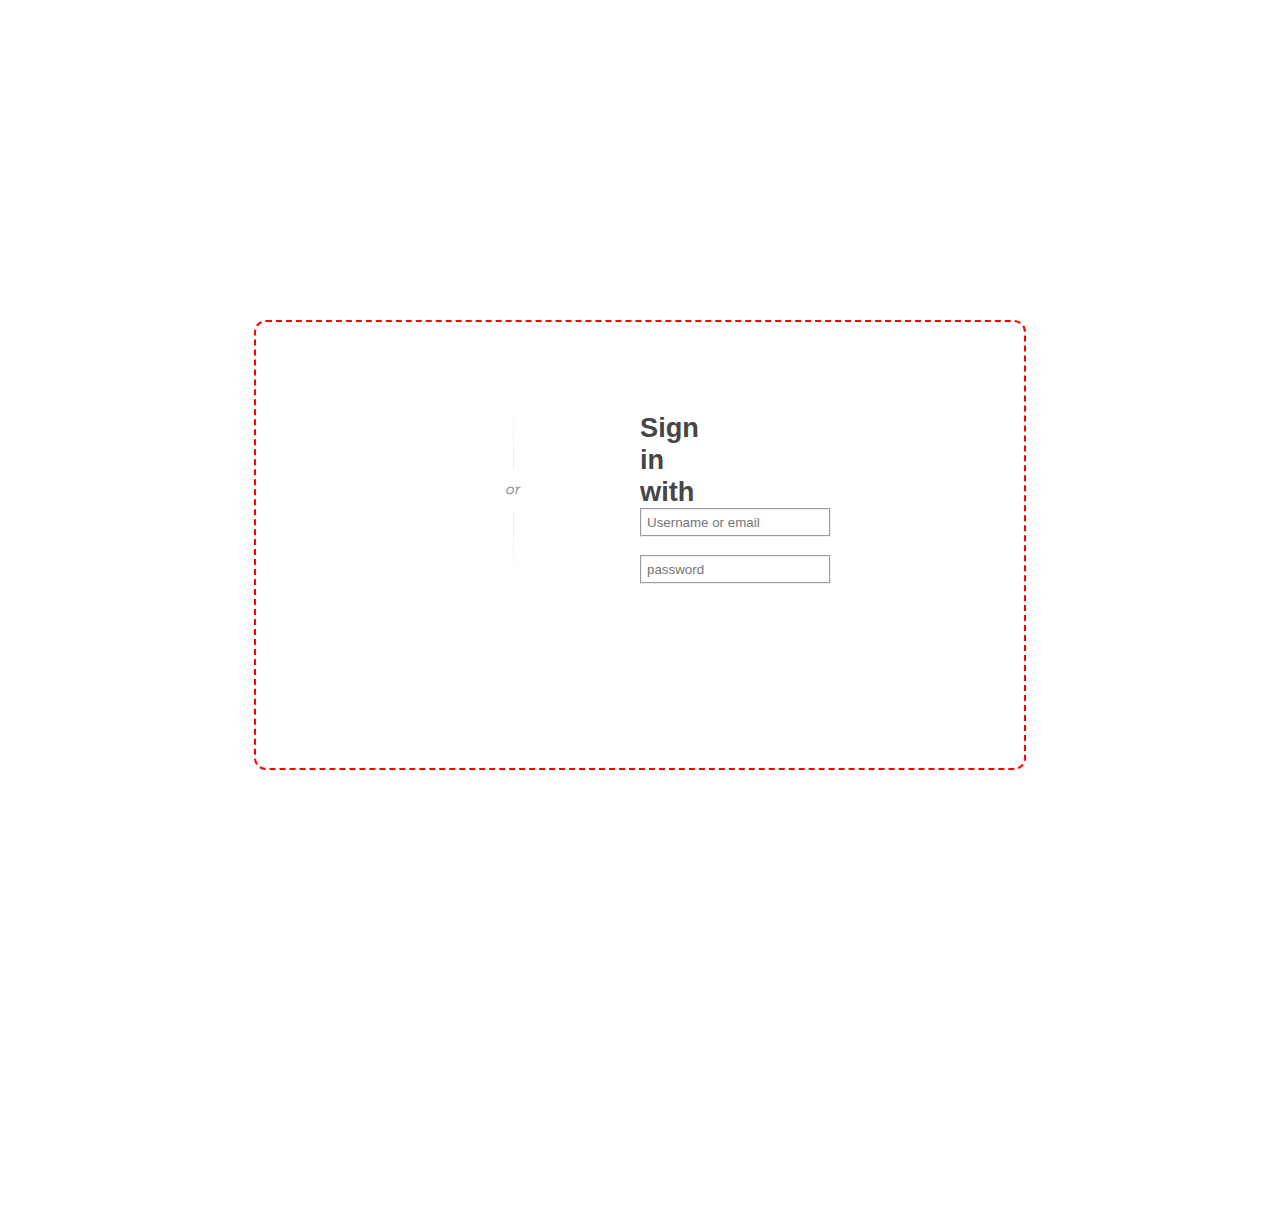
==== index.html @ 52678125 "Login" ====
<!DOCTYPE html>
<html lang="en">
  <head>
    <meta charset="UTF-8" />
    <meta http-equiv="X-UA-Compatible" content="IE=edge" />
    <meta name="viewport" content="width=device-width, initial-scale=1.0" />
    <title>Login</title>
    <link rel="stylesheet" href="./css/style.css" />
  </head>
  <body>
    <form action="#" method="GET">
      <img class="border" src="./img/border.png" alt="" />
      <h1>Sign in with</h1>
      <fieldset>
        <input
          class="input"
          type="email"
          name="email"
          placeholder="Username or email"
        />
        <!-- <p><img src="./img/contact.png" alt="" /></p> -->
      </fieldset>
      <br />
      <fieldset>
        <input
          class="input"
          type="password"
          name="website"
          placeholder="password"
        />
        <!-- <p><img src="./img/lock.png" alt="" /></p> -->
      </fieldset>
    </form>
  </body>
</html>
---- css/style.css ----
/* fonts */
@import url("https://fonts.googleapis.com/css2?family=Overlock&display=swap");
* {
  margin: 0;
  padding: 0;
  box-sizing: border-box;
}

body {
  font-family: Rokkitt, "Segoe UI", Tahoma, Geneva, Verdana, sans-serif;
  width: 100 vw;
  height: 100vh;
  /* background-image: url(../img/bg.png); */
}
form {
  background: #fff;
  padding: 7% 30%;
  margin-top: 23%;
  position: relative;
  border-radius: 12px;

  margin: 25% auto;
  border: 2px red dashed;
  width: 50%;
  height: 50%;
}
.border {
  /* border: solid 2px black; */
  padding: 0;
  position: absolute;
  left: 250px;
}
h1 {
  font-size: 1.7rem;
  color: #474646;
  text-align: center;
}
form input {
  border: none;
  padding: 5px;
}
/* .input {
  border: none;
  padding: 5px;
} */
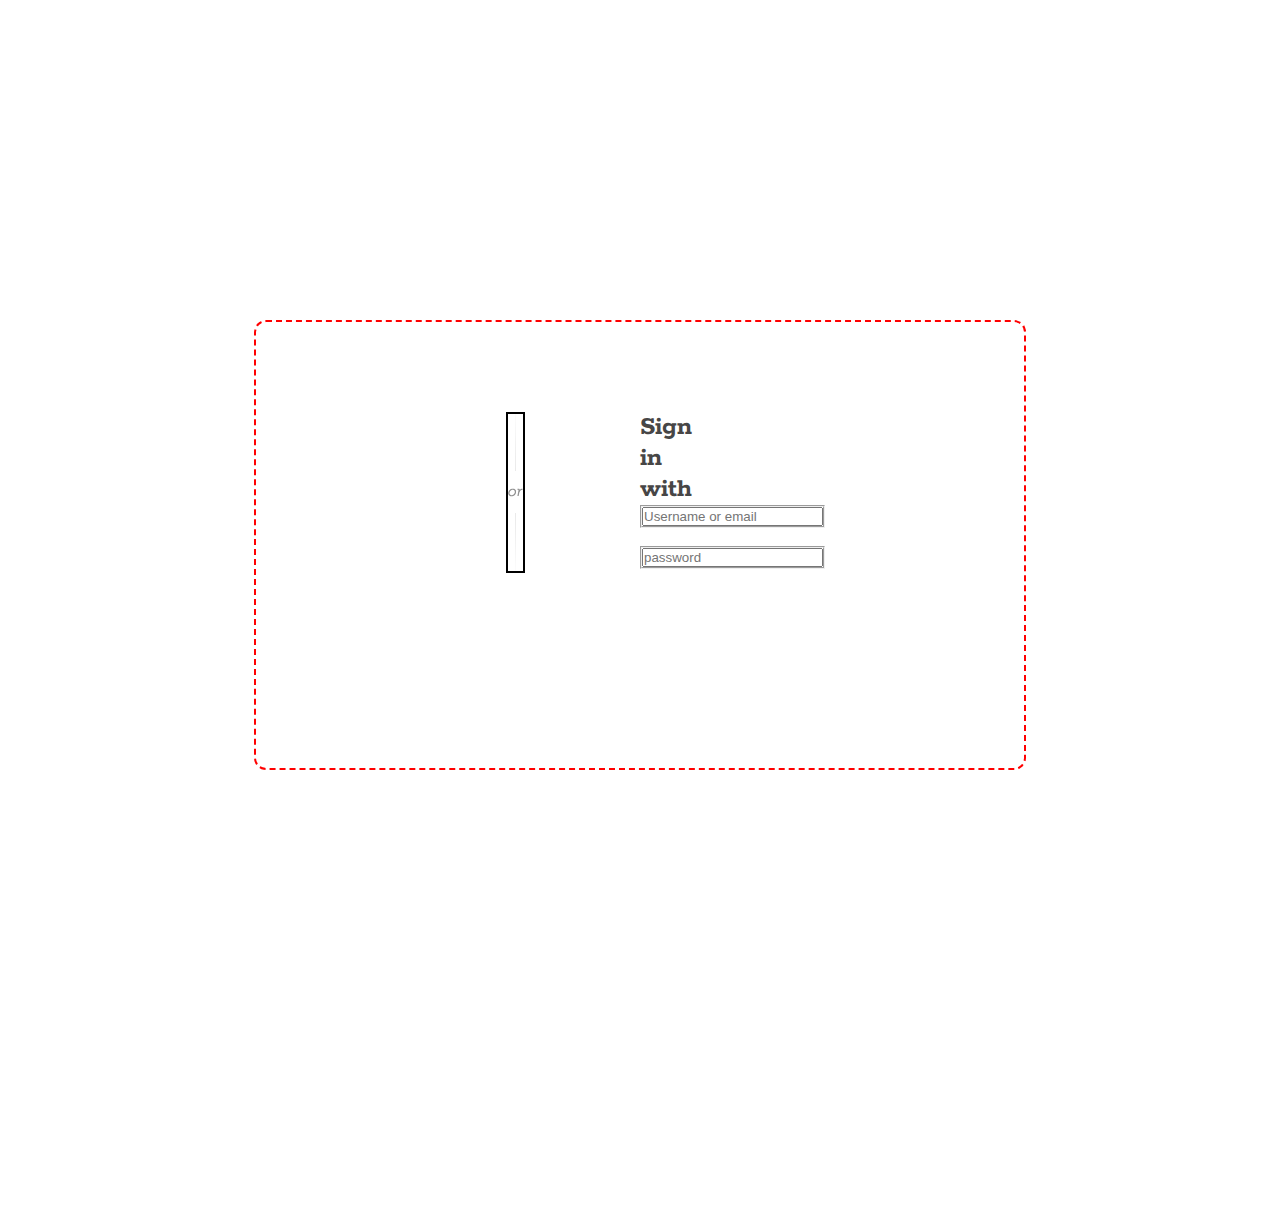
==== commit 950a5c9f: "Login" ====
--- a/index.html
+++ b/index.html
@@ -11,7 +11,7 @@
     <form action="#" method="GET">
       <img class="border" src="./img/border.png" alt="" />
       <h1>Sign in with</h1>
-      <fieldset>
+      <fieldset class="container">
         <input
           class="input"
           type="email"
--- a/css/style.css
+++ b/css/style.css
@@ -1,5 +1,5 @@
 /* fonts */
-@import url("https://fonts.googleapis.com/css2?family=Overlock&display=swap");
+@import url("https://fonts.googleapis.com/css2?family=Overlock&family=Rokkitt&display=swap");
 * {
   margin: 0;
   padding: 0;
@@ -10,22 +10,22 @@
   font-family: Rokkitt, "Segoe UI", Tahoma, Geneva, Verdana, sans-serif;
   width: 100 vw;
   height: 100vh;
-  /* background-image: url(../img/bg.png); */
 }
+/* background-image: url(../img/bg.png); */
+
 form {
   background: #fff;
   padding: 7% 30%;
   margin-top: 23%;
   position: relative;
   border-radius: 12px;
-
   margin: 25% auto;
   border: 2px red dashed;
   width: 50%;
   height: 50%;
 }
 .border {
-  /* border: solid 2px black; */
+  border: solid 2px black;
   padding: 0;
   position: absolute;
   left: 250px;
@@ -35,11 +35,27 @@
   color: #474646;
   text-align: center;
 }
-form input {
+*/ form input {
+  border: none;
+  padding: 5px;
+  height: 40px;
+  float: right;
+}
+*/ .input {
   border: none;
   padding: 5px;
 }
-/* .input {
-  border: none;
-  padding: 5px;
+/* Bordered form */
+/* form {
+  border: 3px solid #f1f1f1;
 } */
+
+/* input[type="text"],
+input[type="password"] {
+  width: 100%;
+  padding: 12px 20px;
+  margin: 8px 0;
+  display: inline-block;
+  border: 1px solid #ccc;
+  box-sizing: border-box;
+} */
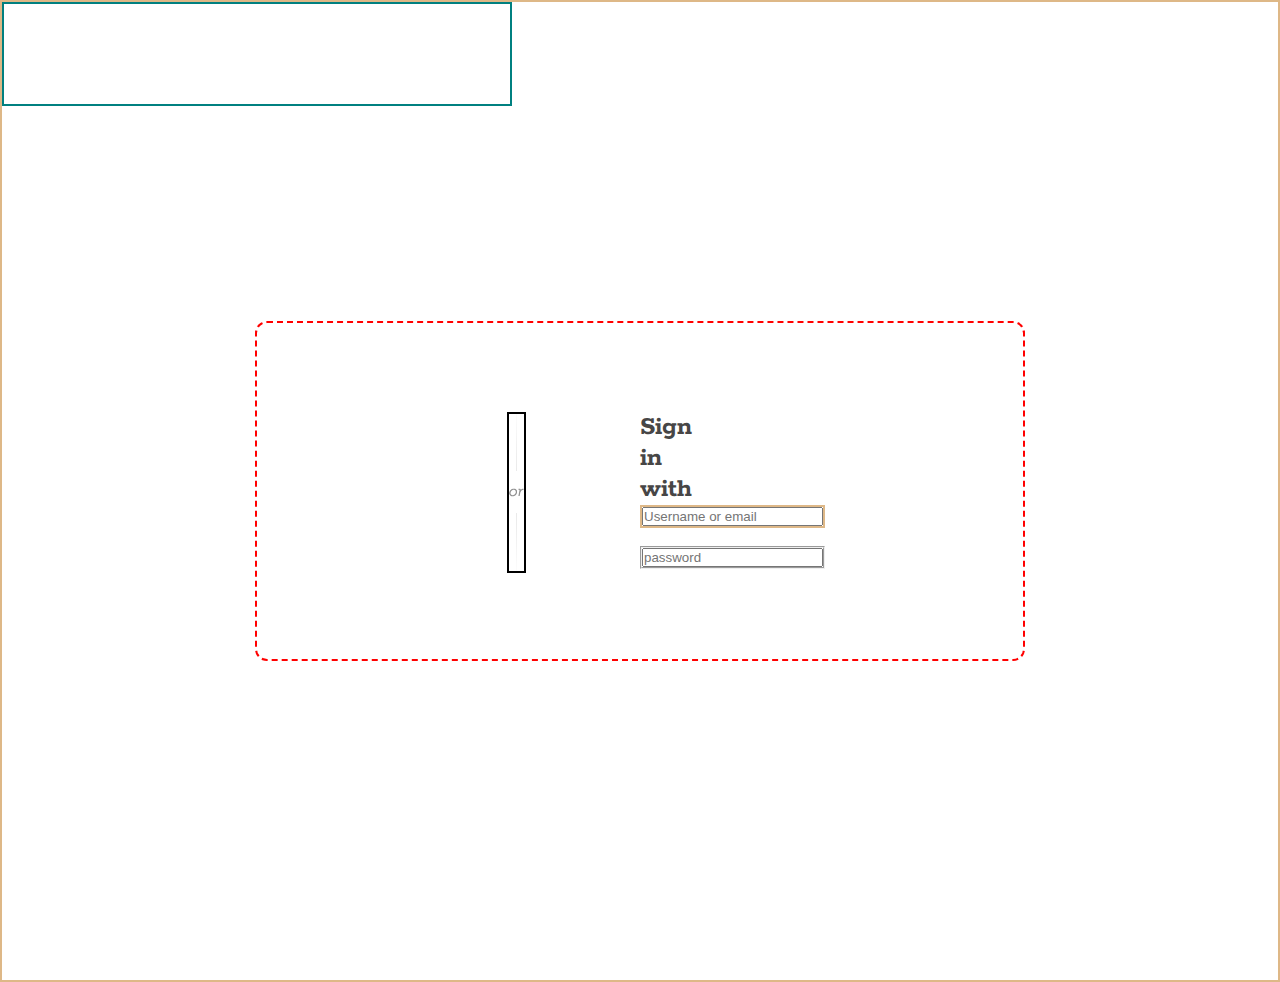
==== commit 50ddebb5: "Login" ====
--- a/index.html
+++ b/index.html
@@ -8,28 +8,31 @@
     <link rel="stylesheet" href="./css/style.css" />
   </head>
   <body>
-    <form action="#" method="GET">
-      <img class="border" src="./img/border.png" alt="" />
-      <h1>Sign in with</h1>
-      <fieldset class="container">
-        <input
-          class="input"
-          type="email"
-          name="email"
-          placeholder="Username or email"
-        />
-        <!-- <p><img src="./img/contact.png" alt="" /></p> -->
-      </fieldset>
-      <br />
-      <fieldset>
-        <input
-          class="input"
-          type="password"
-          name="website"
-          placeholder="password"
-        />
-        <!-- <p><img src="./img/lock.png" alt="" /></p> -->
-      </fieldset>
-    </form>
+    <div class="container">
+      <div class="box"></div>
+      <form action="#" method="GET">
+        <img class="border" src="./img/border.png" alt="" />
+        <h1>Sign in with</h1>
+        <fieldset class="container">
+          <input
+            class="input"
+            type="email"
+            name="email"
+            placeholder="Username or email"
+          />
+          <!-- <p><img src="./img/contact.png" alt="" /></p> -->
+        </fieldset>
+        <br />
+        <fieldset>
+          <input
+            class="input"
+            type="password"
+            name="website"
+            placeholder="password"
+          />
+          <!-- <p><img src="./img/lock.png" alt="" /></p> -->
+        </fieldset>
+      </form>
+    </div>
   </body>
 </html>
--- a/css/style.css
+++ b/css/style.css
@@ -1,11 +1,20 @@
 /* fonts */
+
 @import url("https://fonts.googleapis.com/css2?family=Overlock&family=Rokkitt&display=swap");
 * {
   margin: 0;
   padding: 0;
   box-sizing: border-box;
 }
-
+.container {
+  border: 2px burlywood solid;
+}
+.box {
+  float: left;
+  border: solid 2px teal;
+  width: 40%;
+  padding: 50px;
+}
 body {
   font-family: Rokkitt, "Segoe UI", Tahoma, Geneva, Verdana, sans-serif;
   width: 100 vw;
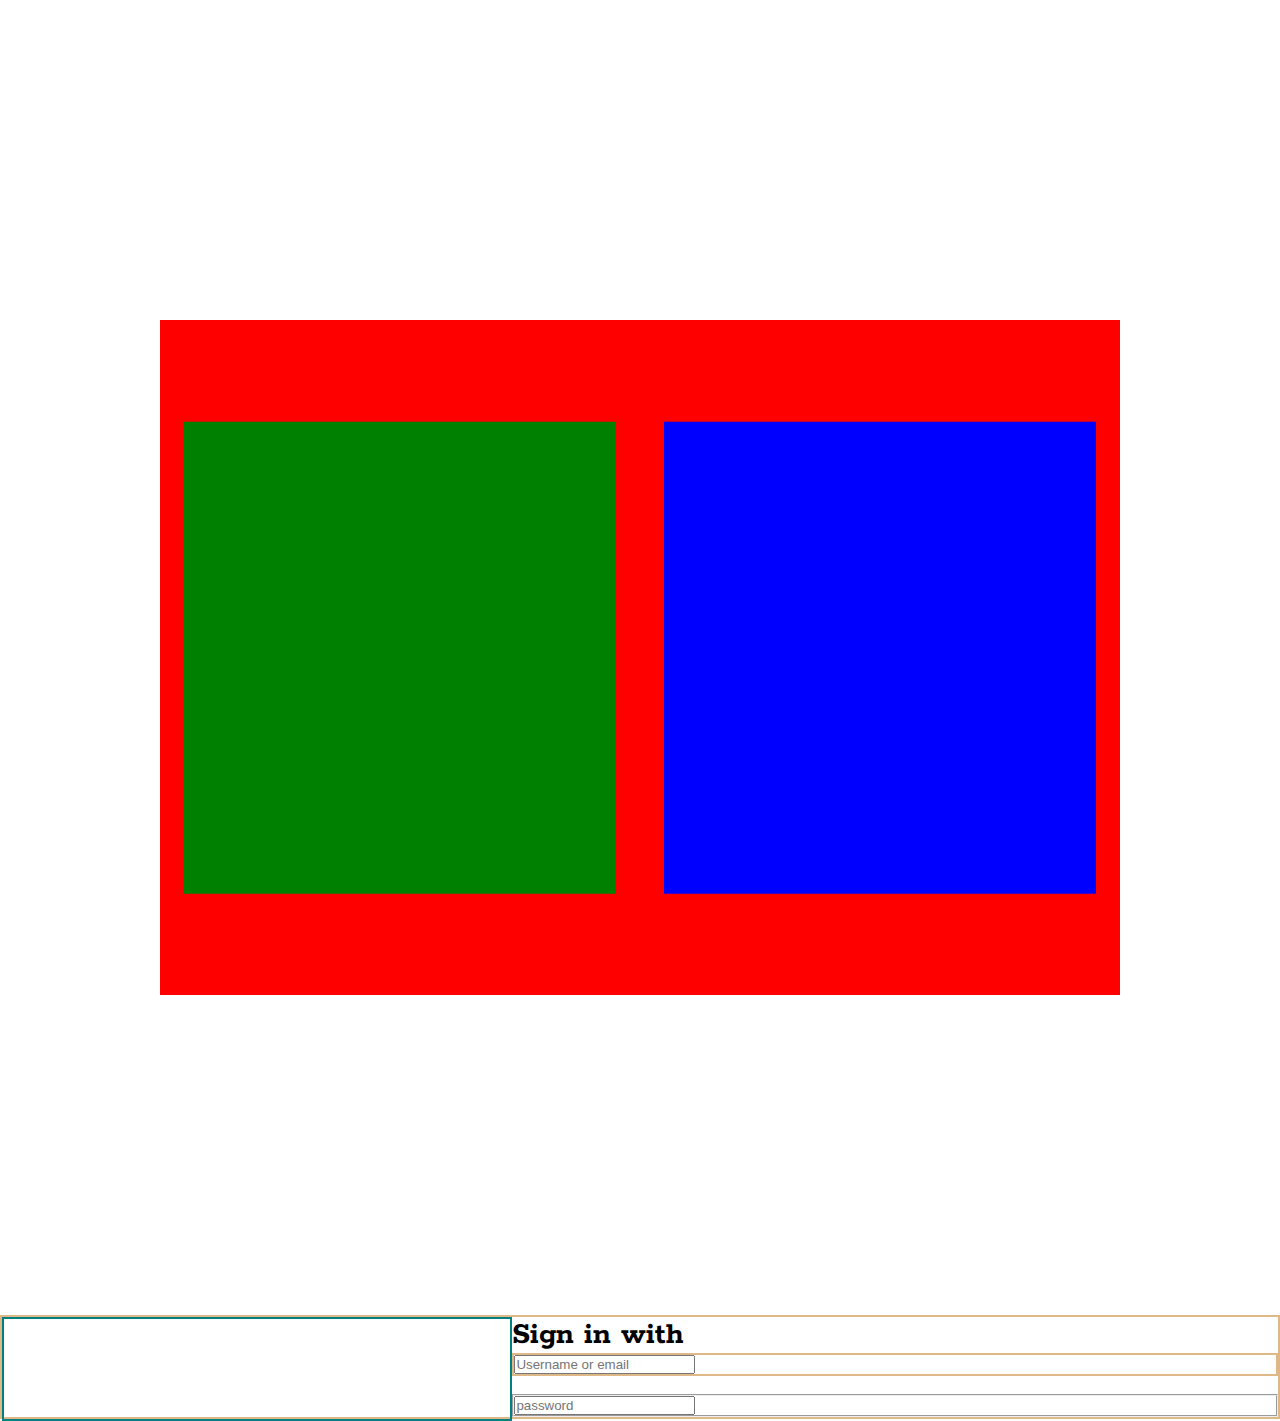
==== commit 2649cfbf: "Login" ====
--- a/index.html
+++ b/index.html
@@ -8,10 +8,13 @@
     <link rel="stylesheet" href="./css/style.css" />
   </head>
   <body>
+    <div class="box1">
+      <div class="box2"></div>
+      <div class="box3"></div>
+    </div>
     <div class="container">
       <div class="box"></div>
       <form action="#" method="GET">
-        <img class="border" src="./img/border.png" alt="" />
         <h1>Sign in with</h1>
         <fieldset class="container">
           <input
--- a/css/style.css
+++ b/css/style.css
@@ -21,7 +21,7 @@
   height: 100vh;
 }
 /* background-image: url(../img/bg.png); */
-
+/*
 form {
   background: #fff;
   padding: 7% 30%;
@@ -44,13 +44,13 @@
   color: #474646;
   text-align: center;
 }
-*/ form input {
+ form input {
   border: none;
   padding: 5px;
   height: 40px;
   float: right;
 }
-*/ .input {
+ .input {
   border: none;
   padding: 5px;
 }
@@ -68,3 +68,29 @@
   border: 1px solid #ccc;
   box-sizing: border-box;
 } */
+
+.box1 {
+  margin: 25% auto;
+  width: 75vw;
+  height: 75vh;
+  background: red;
+  position: relative;
+}
+.box2 {
+  width: 45%;
+  height: 70%;
+  background: green;
+  position: absolute;
+  top: 50%;
+  left: 25%;
+  transform: translate(-50%, -50%);
+}
+.box3 {
+  width: 45%;
+  height: 70%;
+  background: blue;
+  position: absolute;
+  top: 50%;
+  left: 75%;
+  transform: translate(-50%, -50%);
+}
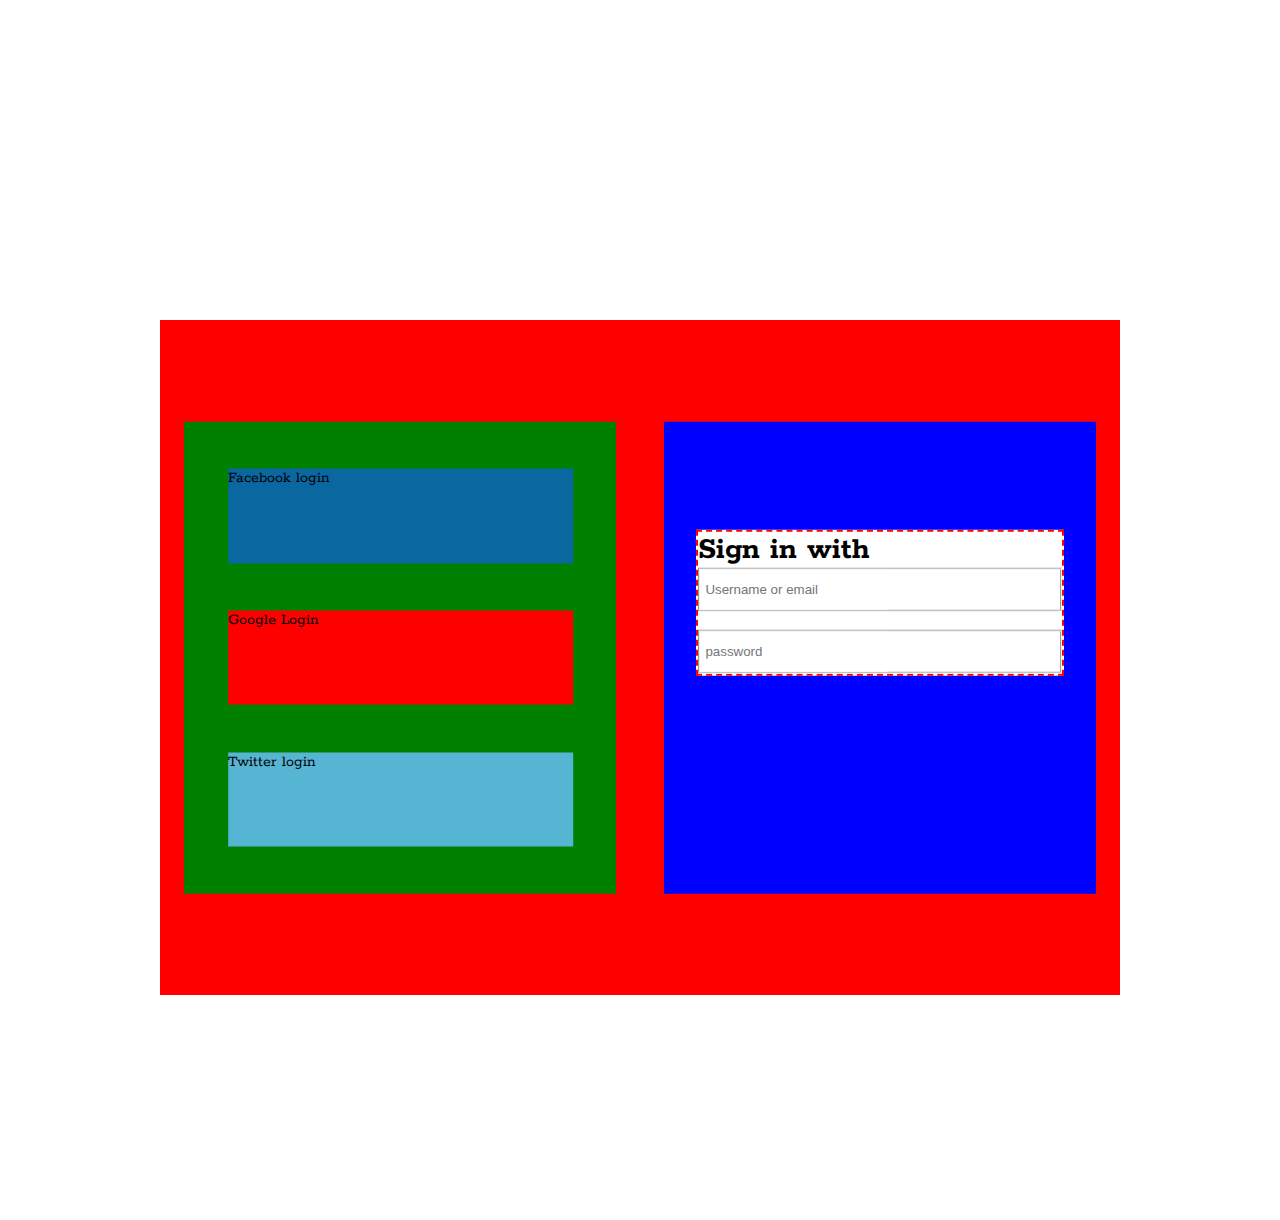
==== commit 01ff7c6e: "Login" ====
--- a/index.html
+++ b/index.html
@@ -10,32 +10,36 @@
   <body>
     <div class="box1">
       <div class="box2"></div>
-      <div class="box3"></div>
-    </div>
-    <div class="container">
-      <div class="box"></div>
-      <form action="#" method="GET">
-        <h1>Sign in with</h1>
-        <fieldset class="container">
-          <input
-            class="input"
-            type="email"
-            name="email"
-            placeholder="Username or email"
-          />
-          <!-- <p><img src="./img/contact.png" alt="" /></p> -->
-        </fieldset>
-        <br />
-        <fieldset>
-          <input
-            class="input"
-            type="password"
-            name="website"
-            placeholder="password"
-          />
-          <!-- <p><img src="./img/lock.png" alt="" /></p> -->
-        </fieldset>
-      </form>
+      <div class="box3">
+        <form action="#" method="GET">
+          <h1>Sign in with</h1>
+          <fieldset class="container">
+            <input
+              class="input"
+              type="email"
+              name="email"
+              placeholder="Username or email"
+            />
+          </fieldset>
+          <br />
+          <fieldset>
+            <input
+              class="input"
+              type="password"
+              name="website"
+              placeholder="password"
+            />
+          </fieldset>
+        </form>
+        <div class="box6">
+            <p>Facebook login</p>
+        </div>
+        <div class= "box5">
+            <p>Google Login</p>
+        </div>
+        <div class= "box4">
+            <p>Twitter login</p>
+        </div>
     </div>
   </body>
 </html>
--- a/css/style.css
+++ b/css/style.css
@@ -6,32 +6,32 @@
   padding: 0;
   box-sizing: border-box;
 }
-.container {
+/*.container {
   border: 2px burlywood solid;
 }
-.box {
+/* .box {
   float: left;
   border: solid 2px teal;
   width: 40%;
   padding: 50px;
-}
+} */
 body {
   font-family: Rokkitt, "Segoe UI", Tahoma, Geneva, Verdana, sans-serif;
   width: 100 vw;
   height: 100vh;
 }
 /* background-image: url(../img/bg.png); */
-/*
+
 form {
   background: #fff;
-  padding: 7% 30%;
-  margin-top: 23%;
-  position: relative;
-  border-radius: 12px;
+  /* padding: 7% 30%; */
+  /* margin-top: 23%; */
+  /* position: relative; */
+  /* border-radius: 12px; */
   margin: 25% auto;
   border: 2px red dashed;
-  width: 50%;
-  height: 50%;
+  width: 85%;
+  /* height: 50%; */
 }
 .border {
   border: solid 2px black;
@@ -39,18 +39,18 @@
   position: absolute;
   left: 250px;
 }
-h1 {
+*/ h1 {
   font-size: 1.7rem;
   color: #474646;
   text-align: center;
 }
- form input {
+form input {
   border: none;
   padding: 5px;
   height: 40px;
-  float: right;
+  float: none;
 }
- .input {
+.input {
   border: none;
   padding: 5px;
 }
@@ -94,3 +94,30 @@
   left: 75%;
   transform: translate(-50%, -50%);
 }
+.box4 {
+  width: 80%;
+  height: 20%;
+  background: rgb(87, 181, 212);
+  position: absolute;
+  top: 80%;
+  right: 81%;
+  transform: translate(-50%, -50%);
+}
+.box5 {
+  width: 80%;
+  height: 20%;
+  background: red;
+  position: absolute;
+  top: 50%;
+  right: 81%;
+  transform: translate(-50%, -50%);
+}
+.box6 {
+  width: 80%;
+  height: 20%;
+  background: rgb(10, 103, 160);
+  position: absolute;
+  top: 20%;
+  right: 81%;
+  transform: translate(-50%, -50%);
+}
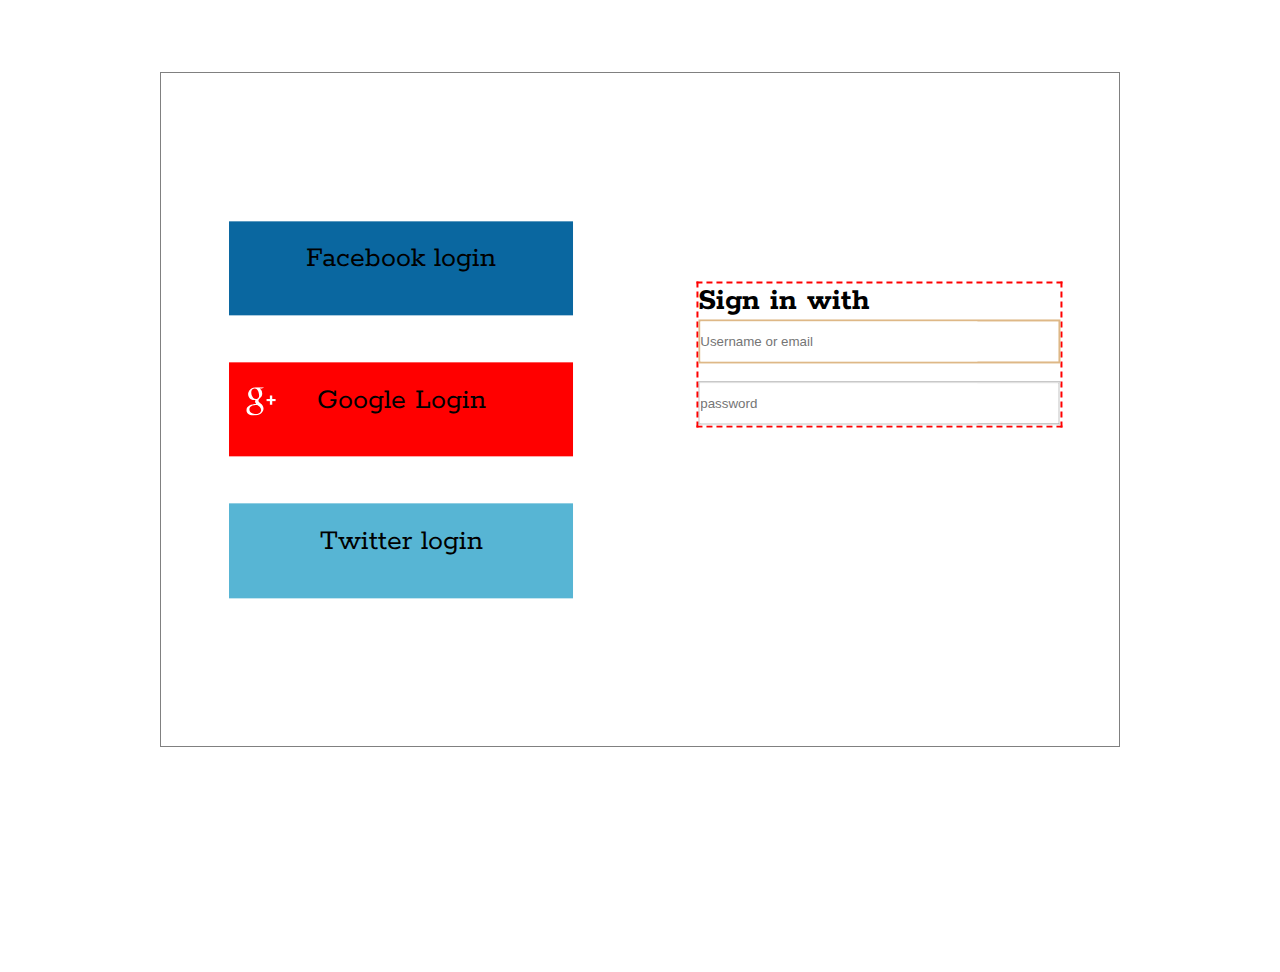
==== commit 9d27d7da: "login App" ====
--- a/index.html
+++ b/index.html
@@ -35,7 +35,9 @@
             <p>Facebook login</p>
         </div>
         <div class= "box5">
-            <p>Google Login</p>
+            <p>Google Login
+                <img class="gicon"src="./icon/g+.svg" alt="">
+            </p>
         </div>
         <div class= "box4">
             <p>Twitter login</p>
--- a/css/style.css
+++ b/css/style.css
@@ -6,7 +6,7 @@
   padding: 0;
   box-sizing: border-box;
 }
-/*.container {
+.container {
   border: 2px burlywood solid;
 }
 /* .box {
@@ -46,14 +46,14 @@
 }
 form input {
   border: none;
-  padding: 5px;
+  padding: 0px 100px 0 0;
   height: 40px;
   float: none;
 }
-.input {
+/* .input {
   border: none;
   padding: 5px;
-}
+} */
 /* Bordered form */
 /* form {
   border: 3px solid #f1f1f1;
@@ -70,16 +70,16 @@
 } */
 
 .box1 {
-  margin: 25% auto;
+  margin: 8vh auto;
   width: 75vw;
   height: 75vh;
-  background: red;
+  border: 1px gray solid;
   position: relative;
 }
 .box2 {
   width: 45%;
   height: 70%;
-  background: green;
+  background: white;
   position: absolute;
   top: 50%;
   left: 25%;
@@ -88,7 +88,7 @@
 .box3 {
   width: 45%;
   height: 70%;
-  background: blue;
+  background: white;
   position: absolute;
   top: 50%;
   left: 75%;
@@ -121,3 +121,18 @@
   right: 81%;
   transform: translate(-50%, -50%);
 }
+p {
+  font-size: 30px;
+  width: 100%;
+  height: 50%;
+  margin-top: 6%;
+  text-align: center;
+  /* border: 3px solid palevioletred; */
+}
+.gicon {
+  /* border: solid 2px yellow; */
+  position: absolute;
+  width: 30px;
+  top: 25%;
+  left: 5%;
+}
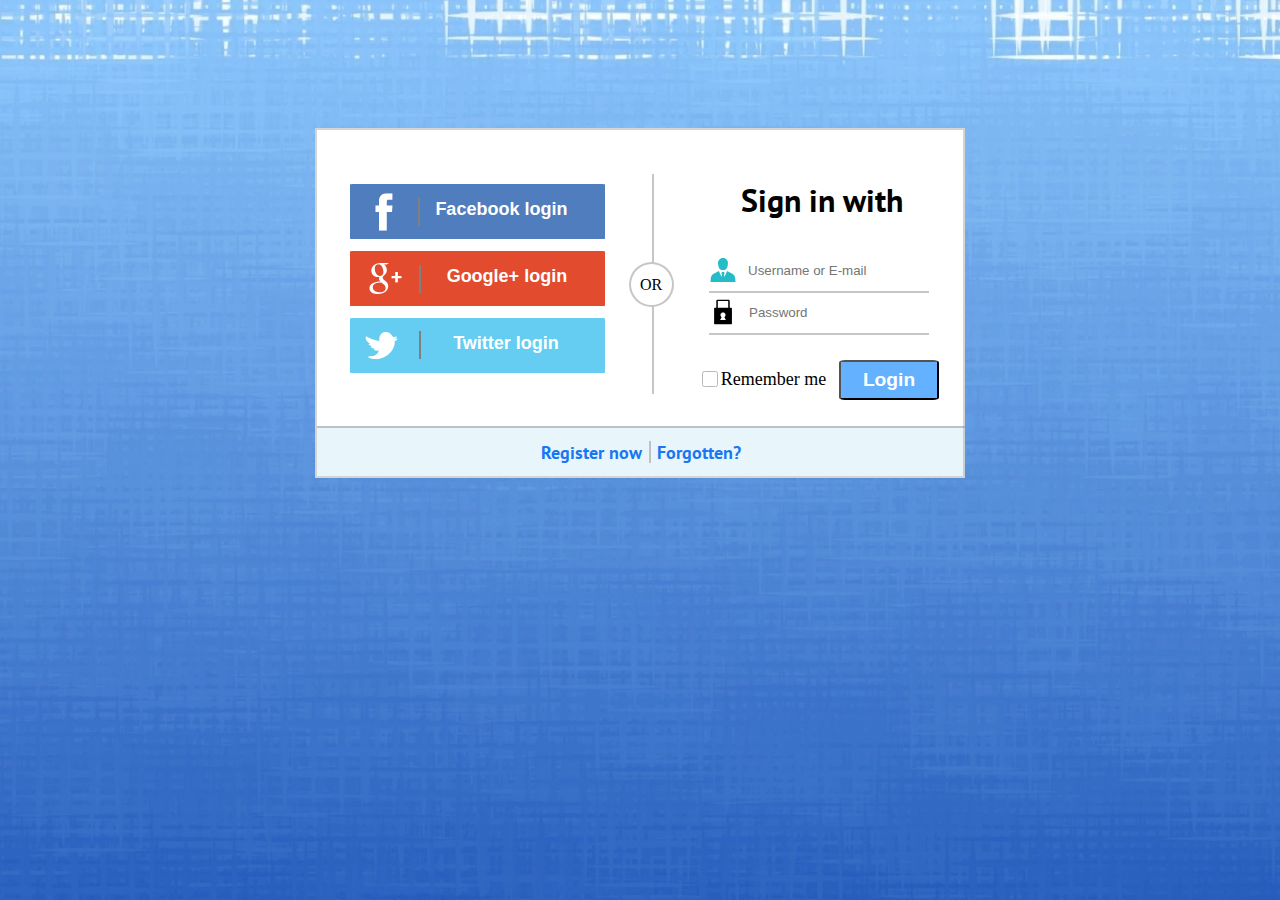
==== commit 5de12ba3: "login app 8.3.2021" ====
--- a/index.html
+++ b/index.html
@@ -4,44 +4,72 @@
     <meta charset="UTF-8" />
     <meta http-equiv="X-UA-Compatible" content="IE=edge" />
     <meta name="viewport" content="width=device-width, initial-scale=1.0" />
-    <title>Login</title>
-    <link rel="stylesheet" href="./css/style.css" />
+    <title>Login App</title>
+    <link rel="stylesheet" href="../css/style.css" />
   </head>
   <body>
-    <div class="box1">
-      <div class="box2"></div>
-      <div class="box3">
-        <form action="#" method="GET">
+    <section class="container">
+      <div class="bigbox">
+        <div class="Social-container">
+          <button class="social_button fb social_button_fb">
+            <div class="logo"></div>
+            <div class="line line1"></div>
+            <p class="text">Facebook login</p>
+          </button>
+          <button class="social_button google social_button_google">
+            <div class="logo"></div>
+            <div class="line line2"></div>
+            <p class="text">Google+ login</p>
+          </button>
+          <button class="social_button twitter social_button_twitter">
+            <div class="logo"></div>
+            <div class="line line3"></div>
+            <p class="text">Twitter login</p>
+          </button>
+        </div>
+        <div class="select">
+          <div class="select_line">
+            <p class="select_text">OR</p>
+          </div>
+        </div>
+        <div class="form-container">
           <h1>Sign in with</h1>
-          <fieldset class="container">
-            <input
-              class="input"
-              type="email"
-              name="email"
-              placeholder="Username or email"
-            />
-          </fieldset>
-          <br />
-          <fieldset>
-            <input
-              class="input"
-              type="password"
-              name="website"
-              placeholder="password"
-            />
-          </fieldset>
-        </form>
-        <div class="box6">
-            <p>Facebook login</p>
+          <form class="form" action="#">
+            <div class="form_icon_email form_line">
+              <input
+                class="form_email"
+                type="email"
+                name="email"
+                placeholder="Username or E-mail"
+              />
+            </div>
+            <div class="form_icon_pass form_line">
+              <input
+                class="form_password"
+                type="password"
+                name="website"
+                placeholder="Password"
+              />
+            </div>
+            <div class="form_checkbox_container">
+              <label class="form_label">
+                <input
+                  class="form_checkbox"
+                  type="checkbox"
+                  name="rememberMe"
+                />
+                Remember me
+              </label>
+              <button class="form_login" type="submit">Login</button>
+            </div>
+          </form>
         </div>
-        <div class= "box5">
-            <p>Google Login
-                <img class="gicon"src="./icon/g+.svg" alt="">
-            </p>
-        </div>
-        <div class= "box4">
-            <p>Twitter login</p>
-        </div>
-    </div>
+      </div>
+
+      <div class="footer">
+        <p class="footer_text footer_line">Register now</p>
+        <p class="footer_text">Forgotten?</p>
+      </div>
+    </section>
   </body>
 </html>
--- a/css/style.css
+++ b/css/style.css
@@ -1,138 +1,256 @@
-/* fonts */
-
-@import url("https://fonts.googleapis.com/css2?family=Overlock&family=Rokkitt&display=swap");
+@import url("https://fonts.googleapis.com/css2?family=PT+Sans&display=swap");
+
 * {
   margin: 0;
   padding: 0;
   box-sizing: border-box;
 }
+body {
+  display: flex;
+  background-image: url(../img/Blue_design.jpg);
+  background-repeat: no-repeat;
+}
 .container {
-  border: 2px burlywood solid;
-}
-/* .box {
-  float: left;
-  border: solid 2px teal;
-  width: 40%;
-  padding: 50px;
-} */
-body {
-  font-family: Rokkitt, "Segoe UI", Tahoma, Geneva, Verdana, sans-serif;
-  width: 100 vw;
-  height: 100vh;
-}
-/* background-image: url(../img/bg.png); */
-
-form {
-  background: #fff;
-  /* padding: 7% 30%; */
-  /* margin-top: 23%; */
-  /* position: relative; */
-  /* border-radius: 12px; */
-  margin: 25% auto;
-  border: 2px red dashed;
-  width: 85%;
-  /* height: 50%; */
-}
-.border {
-  border: solid 2px black;
-  padding: 0;
+  display: flex;
+  background-color: white;
+  flex-direction: column;
+  border: 2px rgba(128, 128, 128, 0.342) solid;
+  margin: 10% auto;
+  justify-content: center;
+  align-items: center;
+  width: 650px;
+  height: 350px;
+}
+.bigbox {
+  display: flex;
+  margin-top: 1px;
+  justify-content: center;
+  align-items: center;
+  width: 645px;
+  height: 300px;
+}
+
+/* Social */
+
+.Social-container {
+  display: flex;
+  flex-direction: column;
+  /* background-color: white; */
+  margin: 1% auto;
+  justify-content: center;
+  align-items: center;
+  width: 290px;
+  height: 235px;
+  margin-left: 15px;
+}
+.social_button {
+  display: flex;
+  justify-content: flex-start;
+  justify-content: space-around;
+
+  width: 88%;
+  /* height: 70%; */
+}
+.fb {
+  background-color: #4f7dbd;
+  text-align: center;
+  border: none;
+}
+.social_button_fb {
+  display: flex;
+  justify-content: space-around;
+  background-image: url(../icon/facebook.svg);
+  background-repeat: no-repeat;
+  background-size: 15%;
+  background-position: 15px;
+  padding-right: 30px;
+}
+.google {
+  background-color: #e24b2e;
+  border: none;
+}
+.social_button_google {
+  display: flex;
+  justify-content: space-around;
+  background-image: url(../icon/g+.svg);
+  background-repeat: no-repeat;
+  background-size: 13%;
+  background-position: 19px;
+  padding-right: 25px;
+}
+.twitter {
+  background-color: #64cdf1;
+  border: none;
+}
+.social_button_twitter {
+  display: flex;
+  justify-content: space-around;
+  padding-right: 30px;
+  background-image: url(../icon/twitter.svg);
+  background-repeat: no-repeat;
+  background-size: 13%;
+  background-position: 15px;
+}
+div button {
+  margin: 2%;
+  border-radius: 1%;
+  height: 55px;
+  /* box-sizing: border-box; */
+  line-height: 50px;
+  color: white;
+  font-size: large;
+  font-weight: bold;
+}
+.line {
+  width: 2px;
+  height: 28px;
+  background-color: grey;
+  align-self: center;
+}
+.line1 {
+  margin-left: 45px;
+}
+.line2 {
+  margin-left: 30px;
+}
+.line3 {
+  margin-left: 20px;
+}
+
+/* Form */
+
+.form-container {
+  display: flex;
+  flex-direction: column;
+  margin-right: 1px;
+  border-top: none;
+  width: 280px;
+  height: 200px;
+}
+
+h1 {
+  display: flex;
+  justify-self: center;
+  justify-content: center;
+  font-family: PT Sans, sans-serif;
+}
+.form {
+  display: flex;
+  flex-direction: column;
+  justify-self: center;
+  align-content: center;
+  align-items: center;
+  margin-top: 30px;
+  width: 275px;
+  height: 120px;
+}
+.form_email {
+  width: 220px;
+  height: 40px;
+  border: none;
+  padding-left: 9px;
+}
+.form_line {
+  display: flex;
+  width: 220px;
+  border-bottom: 2px solid rgba(164, 159, 159, 0.6);
+  padding-left: 30px;
+}
+.form_icon_email {
+  background-image: url(../icon/user.svg);
+  background-repeat: no-repeat;
+  background-size: 12%;
+  background-position: 1px;
+  padding-left: 30px;
+}
+.form_icon_pass {
+  background-image: url(../icon/lock.svg);
+  background-repeat: no-repeat;
+  background-size: 12%;
+  background-position: 1px;
+  padding-left: 30px;
+}
+.form_password {
+  width: 220px;
+  height: 40px;
+  border: none;
+  padding-left: 10px;
+}
+.form_checkbox_container {
+  display: flex;
+  align-items: center;
+  background-color: white;
+  margin-top: 20px;
+}
+.form_label {
+  width: 150px;
+  display: flex;
+  justify-content: center;
+  align-self: center;
+  font-weight: 500;
+  font-size: 18px;
+  flex: 1;
+}
+.form_checkbox {
+  margin-right: 3px;
+  margin-top: 2px;
+  width: 1rem;
+  height: 1rem;
+  opacity: 0.5;
+}
+.form_login {
+  background-color: #64b1ff;
+  width: 100px;
+  height: 40px;
+  font-size: larger;
+  border-radius: 6%;
+  text-align: center;
+  line-height: 30px;
+}
+/* select */
+
+.select {
+  border-right: 2px solid rgba(164, 159, 159, 0.6);
+  width: 4px;
+  height: 220px;
+  position: relative;
+  top: 5px;
+  right: 28px;
+}
+.select_line {
+  content: "";
   position: absolute;
-  left: 250px;
-}
-*/ h1 {
-  font-size: 1.7rem;
-  color: #474646;
+  border-radius: 100%;
+  width: 45px;
+  height: 45px;
+  margin: 30%;
+  top: 40%;
+  right: -23px;
+  background-color: white;
+  border: 2px solid rgba(164, 159, 159, 0.6);
+}
+.select_text {
+  padding: 12px 9px;
+}
+.footer {
+  display: flex;
+  margin: 0 auto;
+  border-top: 2px rgba(128, 128, 128, 0.425) solid;
+  justify-content: center;
+  background-color: rgba(118, 194, 224, 0.164);
+  width: 648px;
+  height: 50px;
   text-align: center;
-}
-form input {
-  border: none;
-  padding: 0px 100px 0 0;
-  height: 40px;
-  float: none;
-}
-/* .input {
-  border: none;
-  padding: 5px;
-} */
-/* Bordered form */
-/* form {
-  border: 3px solid #f1f1f1;
-} */
-
-/* input[type="text"],
-input[type="password"] {
-  width: 100%;
-  padding: 12px 20px;
-  margin: 8px 0;
-  display: inline-block;
-  border: 1px solid #ccc;
-  box-sizing: border-box;
-} */
-
-.box1 {
-  margin: 8vh auto;
-  width: 75vw;
-  height: 75vh;
-  border: 1px gray solid;
-  position: relative;
-}
-.box2 {
-  width: 45%;
-  height: 70%;
-  background: white;
-  position: absolute;
-  top: 50%;
-  left: 25%;
-  transform: translate(-50%, -50%);
-}
-.box3 {
-  width: 45%;
-  height: 70%;
-  background: white;
-  position: absolute;
-  top: 50%;
-  left: 75%;
-  transform: translate(-50%, -50%);
-}
-.box4 {
-  width: 80%;
-  height: 20%;
-  background: rgb(87, 181, 212);
-  position: absolute;
-  top: 80%;
-  right: 81%;
-  transform: translate(-50%, -50%);
-}
-.box5 {
-  width: 80%;
-  height: 20%;
-  background: red;
-  position: absolute;
-  top: 50%;
-  right: 81%;
-  transform: translate(-50%, -50%);
-}
-.box6 {
-  width: 80%;
-  height: 20%;
-  background: rgb(10, 103, 160);
-  position: absolute;
-  top: 20%;
-  right: 81%;
-  transform: translate(-50%, -50%);
-}
-p {
-  font-size: 30px;
-  width: 100%;
-  height: 50%;
-  margin-top: 6%;
-  text-align: center;
-  /* border: 3px solid palevioletred; */
-}
-.gicon {
-  /* border: solid 2px yellow; */
-  position: absolute;
-  width: 30px;
-  top: 25%;
-  left: 5%;
-}
+  align-content: space-between;
+  font-family: PT Sans, sans-serif;
+  color: #1877f2;
+  font-weight: 700;
+  font-size: large;
+}
+.footer_text {
+  padding: 0 1%;
+  margin: 2% 0;
+}
+.footer_line {
+  border-right: 2px solid rgba(164, 159, 159, 0.6);
+}
